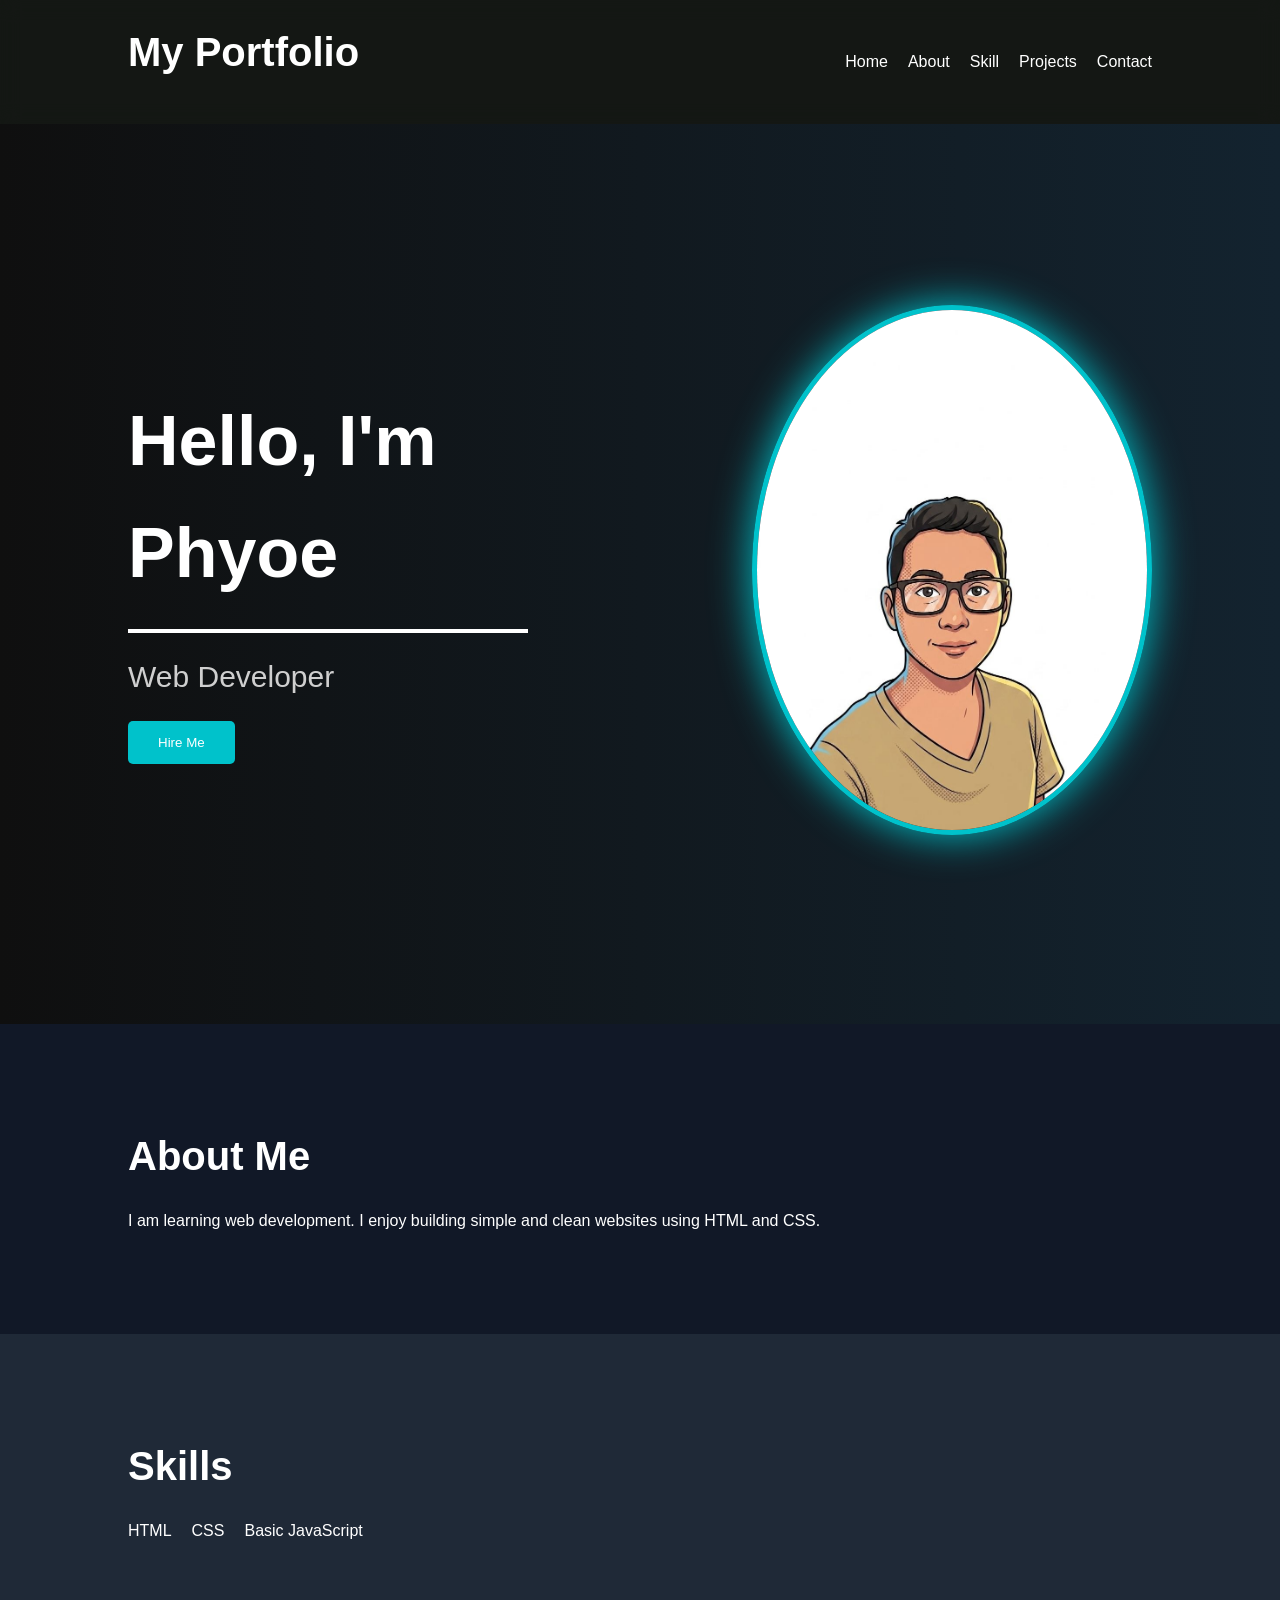
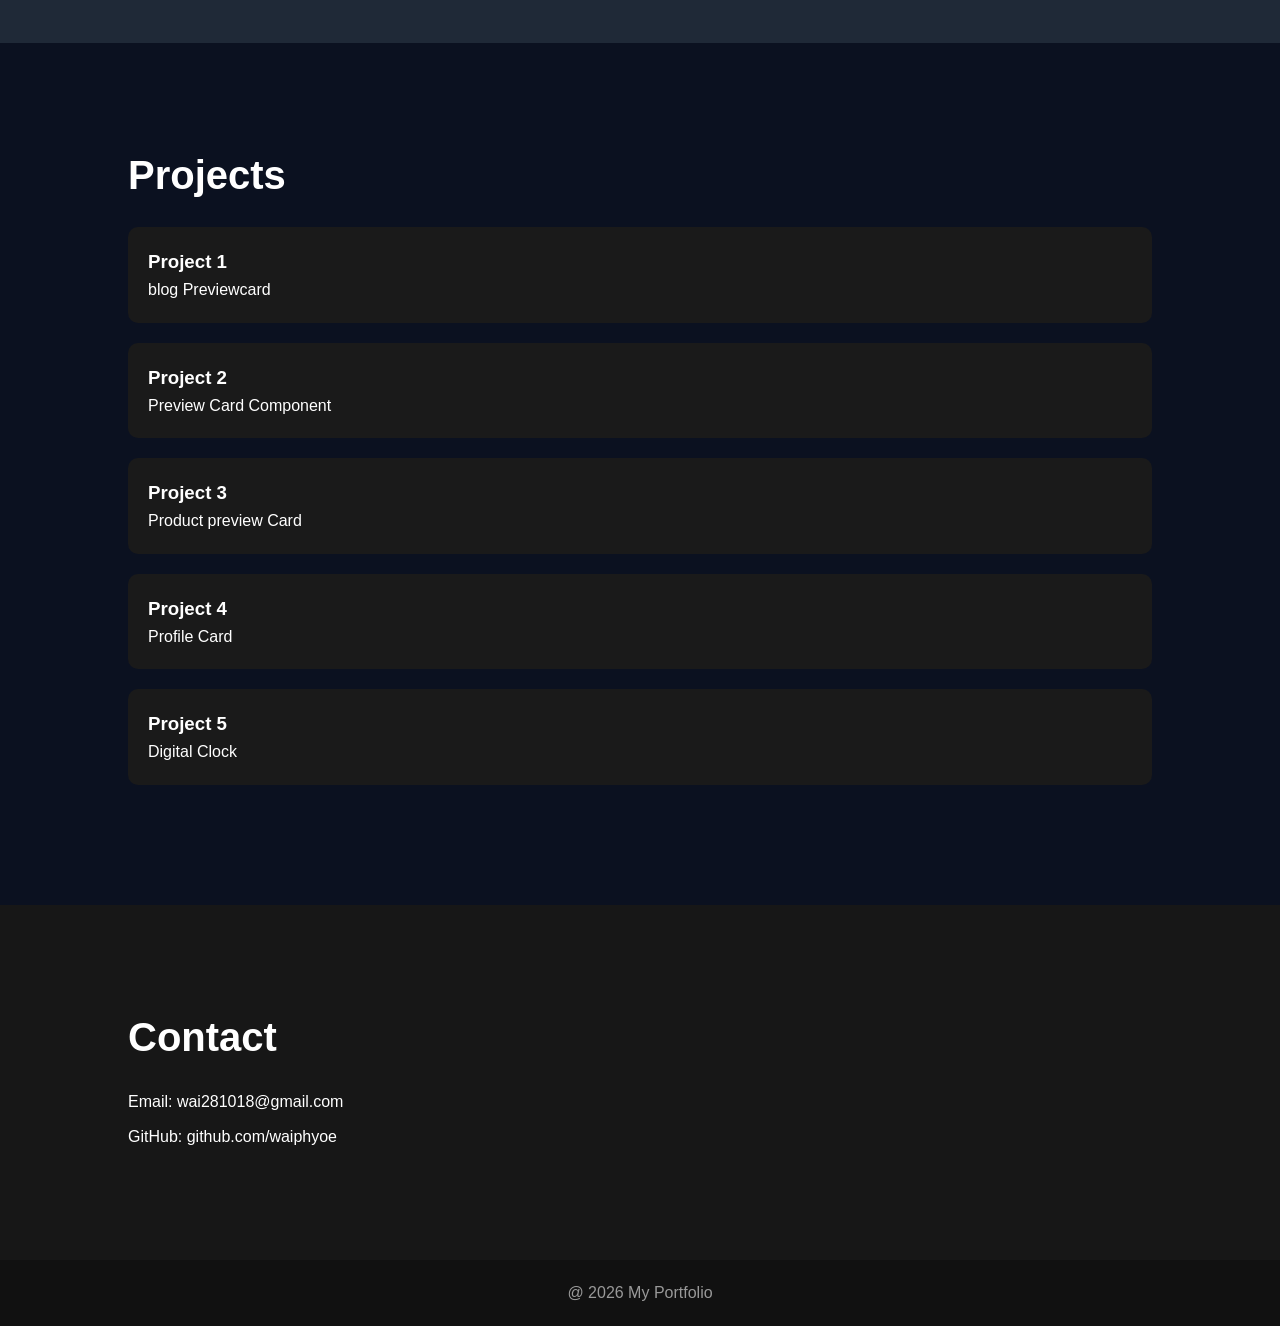
==== My-Portfolio/img_files/index.html @ e4ada7ff "feat : index.html" ====
<!doctype html>
<html lang="en">
  <head>
    <meta charset="UTF-8" />
    <meta name="viewport" content="width=device-width, initial-scale=1.0" />
    <title>My Portfolio</title>
    <link rel="stylesheet" href="style.css" />
    <link rel="icon" href="img.jpg" type="image/jpg" />
  </head>
  <body>
    <header>
      <nav>
        <h2>My Portfolio</h2>
        <ul>
          <li><a href="#home">Home</a></li>
          <li><a href="#about">About</a></li>
          <li><a href="#skill">Skill</a></li>
          <li><a href="#projects">Projects</a></li>
          <li><a href="#contact">Contact</a></li>
        </ul>
      </nav>
    </header>

    <section id="home">

    <div class="home-text">
        <h1>Hello, I'm Phyoe</h1>
        <hr>
        <p>Web Developer</p>

        <button>Hire Me</button>
    </div>

    <div class="home-image">
        <img src="img2.jpg" alt="Phyoe's Avatar">
    </div>

</section>

    <section id="about">
      <h2>About Me</h2>
      <p>
        I am learning web development. I enjoy building simple and clean
        websites using HTML and CSS.
      </p>
    </section>

    <section id="skills">
      <h2>Skills</h2>
      <ul>
        <li>HTML</li>
        <li>CSS</li>
        <li>Basic JavaScript</li>
      </ul>
    </section>

    <section id="projects">
      <h2>Projects</h2>
      <a href="https://wai281018-web.github.io/project-testing/blog-previewcard/index.html" target="_blank" class="project-link"><div class="project-card">
        <h3>Project 1</h3>
        <p>blog Previewcard</p>
      </div>
    </a>

      
<a href="http://127.0.0.1:5500/preview-card-component/index.html" target="_blank" class="project-link"> 
  <div class="project-card">
        <h3>Project 2</h3>
        <p>Preview Card Component</p>
      </div>
</a>
     <a href="http://127.0.0.1:5500/product-preview-card/index.html" target="_blank" class="project-link"> <div class="project-card">
        <h3>Project 3</h3>
        <p>Product preview Card</p>
      </div>
</a>
      <a href="http://127.0.0.1:5500/profile-card/index.html" target="_blank" class="project-link">
        <div class="project-card">
        <h3>Project 4</h3>
        <p>Profile Card</p>
      </div></a>
      
<a href="http://127.0.0.1:5500/Digital-clock.html" target="_blank" class="project-link"> 
  <div class="project-card">
        <h3>Project 5</h3>
        <p>Digital Clock</p>
      </div></a>
     
    </section>

    <section id="contact">
      <h2>Contact</h2>
      <p>Email: wai281018@gmail.com</p>
      <p>GitHub: github.com/waiphyoe</p>
    </section>

    <footer>
      <p>@ 2026 My Portfolio</p>
    </footer>
  </body>
</html>
---- My-Portfolio/img_files/style.css ----
*{
    margin: 0;
    padding: 0;
    box-sizing: border-box;
}
body{
    background-color: rgb(40, 47, 40);
    color: white;
    font-family: Arial, Helvetica, sans-serif;
    line-height: 1.6;
}
header{
    background: rgba(0, 0, 0, 0.5);
    padding: 20px 10%;
    position: sticky;
    top: 0;
    backdrop-filter: blur(10px);
}
nav{
    display: flex;
    justify-content: space-between;
    align-items: center;
}
nav ul{
    display: flex;
    gap: 20px;
    list-style: none;
}
nav a{
    text-decoration: none;
    color: white;
    transition: 0.3s;

}
nav a:hover{
    color: #020c0c;
}
section{
    padding: 100px 10%;

}
#home{
    min-height: 100vh;
    display: flex;
    justify-content: center;
    align-items: center;
    gap: 120px;
    padding: 0 10%;
    background: linear-gradient(to right, #0f0f0f, #13232f);
}

.home-text h1{
    font-size: 70px;
    margin-bottom: 20px;
}

.home-text hr{
    width: 400px;
    border: 2px solid white;
    margin-bottom: 20px;
}

.home-text p{
    font-size: 30px;
    color: #cfcfcf;
    margin-bottom: 20px;
}

button{
    padding: 14px 30px;
    border: none;
    background-color: #00c2cb;
    color: white;
    border-radius: 5px;
    cursor: pointer;
    transition: 0.3s;
}

button:hover{
    background-color: #00a0a8;
}

.home-image img{
    width: 400px;
    border-radius: 50%;
    border: 5px solid #00c2cb;
    box-shadow: 0 0 40px #00c2cb;
}
#about{
background-color: #111827;
}


h2{
    font-size: 40px;
    margin-bottom: 20px;
}
#skills{
    background-color: #1f2937;
}
#skills ul{
    display: flex;
    gap: 20px;
    flex-wrap: wrap;
    list-style: none;
    
}
#skill li{
    background-color: #1c1c1c;
    padding: 10px 20px;
    border-radius: 5px;
}
.project-link{
    text-decoration: none;
    color: white;
}

.project-card{
    background-color: #1a1a1a;
    padding: 20px;
    margin-bottom: 20px;
    border-radius: 10px;
    transition: 0.3s;
}

.project-card:hover{
    transform: translateY(-5px);
    border: 1px solid #00c2cb;
}
#projects{
    background-color: #0b1120;
}
#projects div{
    background-color: #1a1a1a;
    padding: 20px;
    margin-bottom: 20px;
    border-radius: 10px;
    transition: 0.3s;
}
#projects div:hover{
    transform: translateY(-5px);

}
#contact{
    background-color: #171717;
}
#contact p{
    margin-bottom: 10px;
}
footer{
    text-align: center;
    padding: 20px;
    background-color: #111;
    color: #999;
}
@media(max-width: 768px){
    nav{
        flex-direction: column;
        gap: 20px;
    }
    nav ul{
        flex-direction: column;
        align-items: center;
    }
    #home h1{
        font-size: 40px;
    }
    h2{
        font-size: 30px;
    }
}
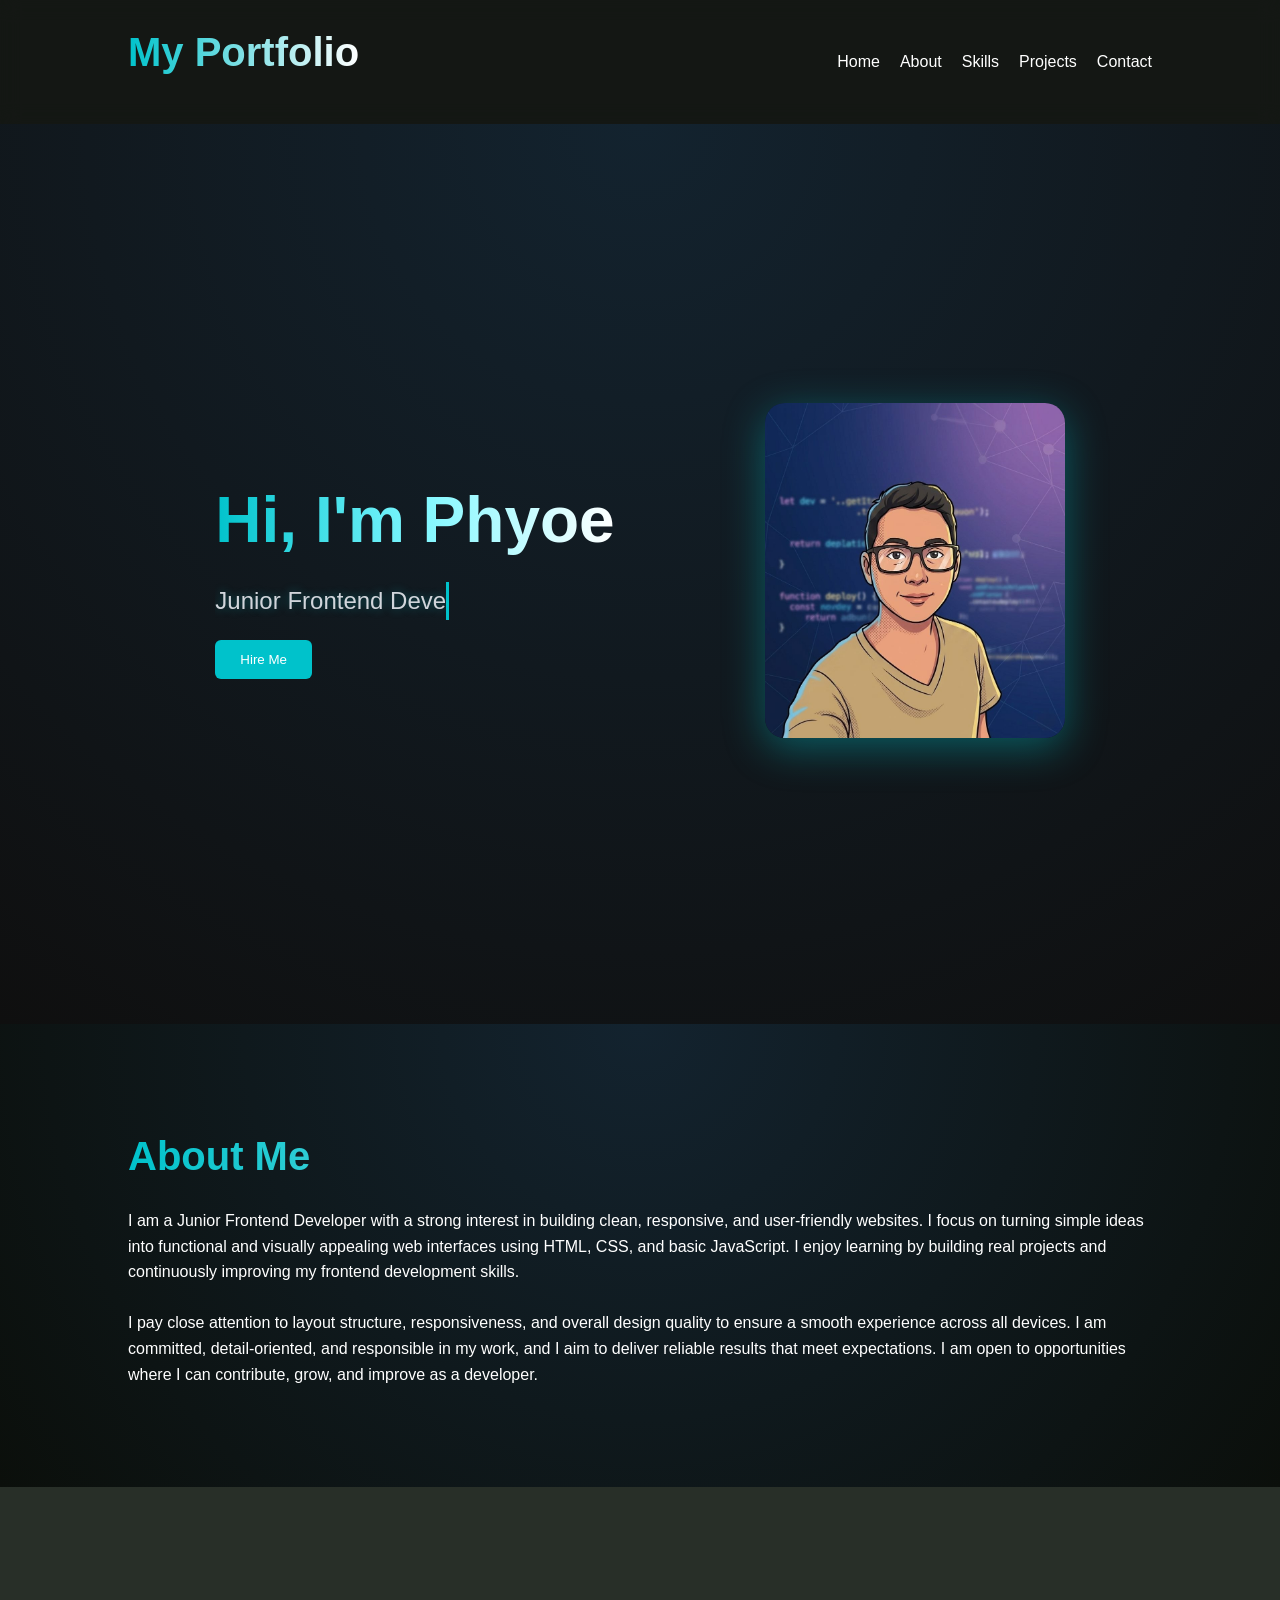
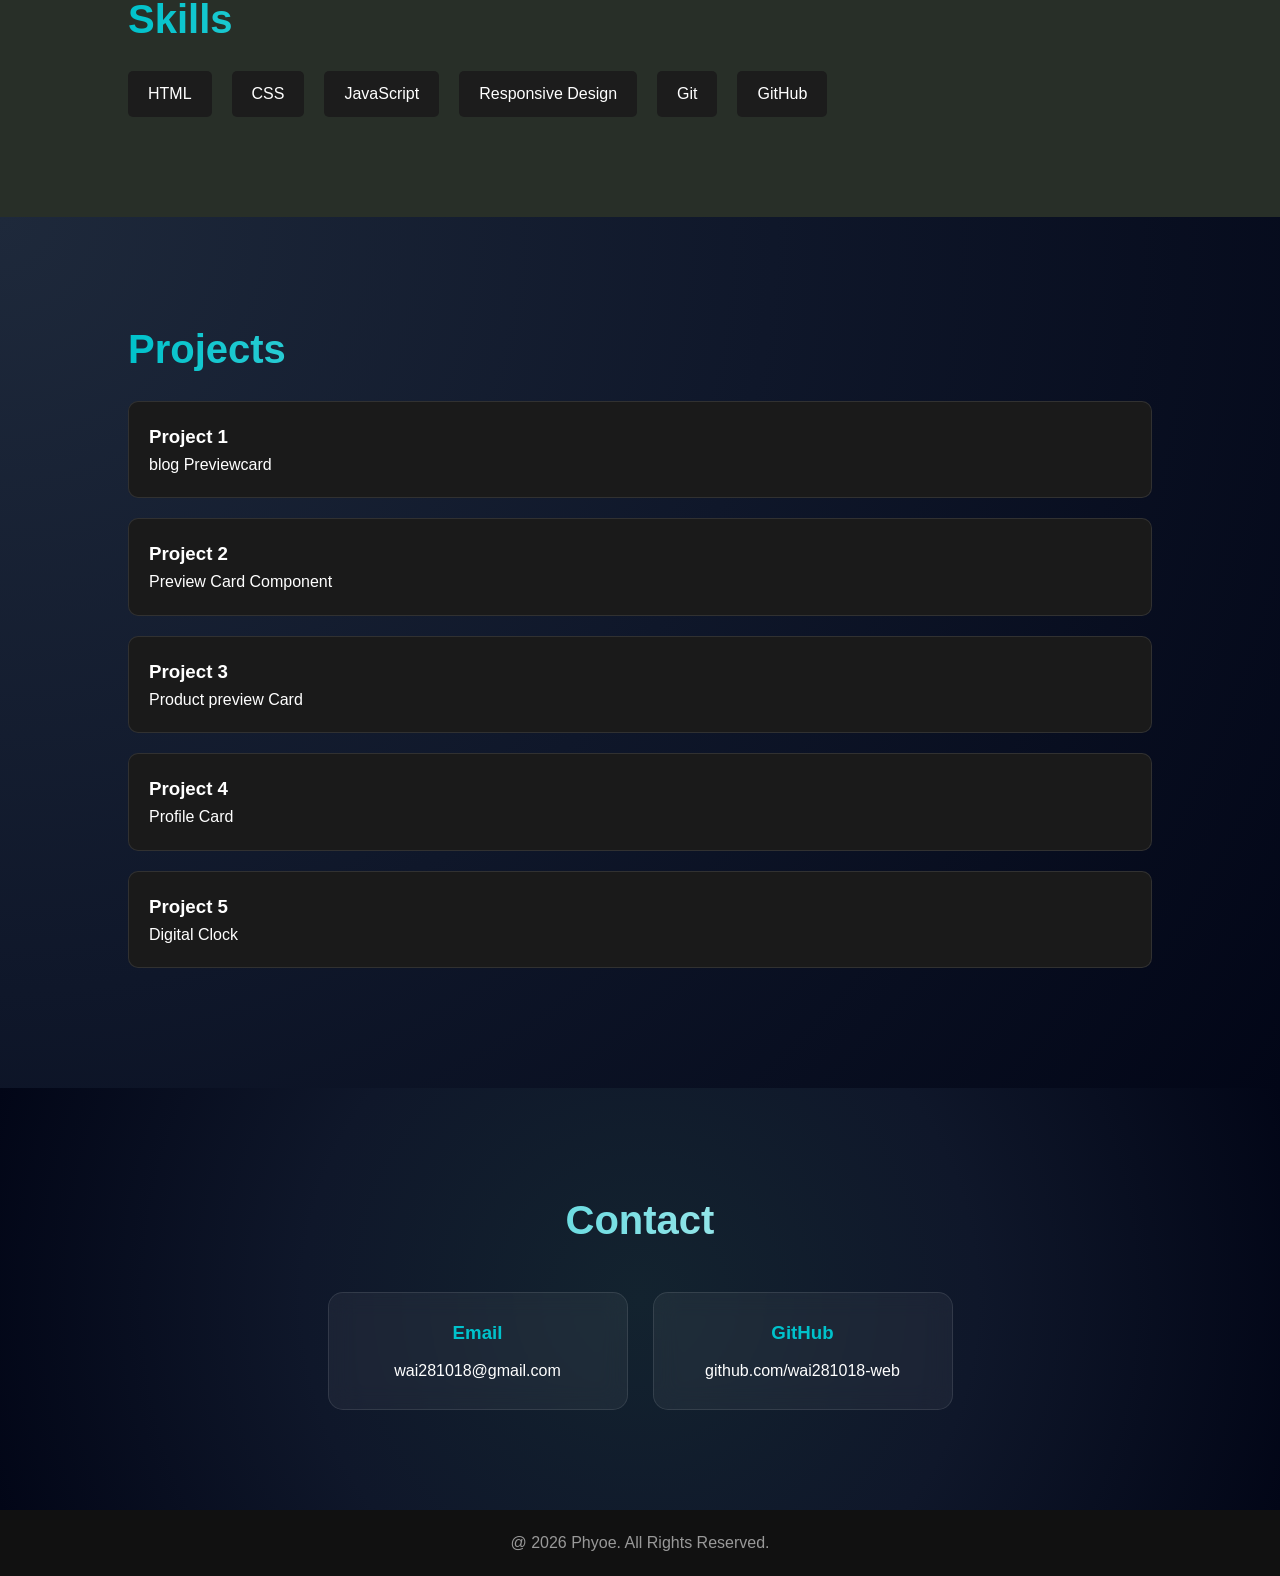
==== commit cf8e71c5: "feat : add index.html" ====
--- a/My-Portfolio/img_files/index.html
+++ b/My-Portfolio/img_files/index.html
@@ -14,34 +14,40 @@
         <ul>
           <li><a href="#home">Home</a></li>
           <li><a href="#about">About</a></li>
-          <li><a href="#skill">Skill</a></li>
+          <li><a href="#skills">Skills</a></li>
           <li><a href="#projects">Projects</a></li>
           <li><a href="#contact">Contact</a></li>
+         
         </ul>
       </nav>
     </header>
+    <section id="home">
+      <div class="home-text">
+        <h1>Hi, I'm Phyoe</h1>
+        <p class="typing-text">Junior Frontend Developer</p>
+        <button onclick="window.location.href='mailto:wai281018@gmail.com'">Hire Me</button>
+      </div>
 
-    <section id="home">
-
-    <div class="home-text">
-        <h1>Hello, I'm Phyoe</h1>
-        <hr>
-        <p>Web Developer</p>
-
-        <button>Hire Me</button>
-    </div>
-
-    <div class="home-image">
-        <img src="img2.jpg" alt="Phyoe's Avatar">
-    </div>
-
-</section>
-
+      <div class="home-image">
+        <img src="img3.jpg" alt="My Photo" />
+      </div>
+    </section>
     <section id="about">
       <h2>About Me</h2>
       <p>
-        I am learning web development. I enjoy building simple and clean
-        websites using HTML and CSS.
+        I am a Junior Frontend Developer with a strong interest in building
+        clean, responsive, and user-friendly websites. I focus on turning simple
+        ideas into functional and visually appealing web interfaces using HTML,
+        CSS, and basic JavaScript. I enjoy learning by building real projects
+        and continuously improving my frontend development skills.
+      </p>
+      <br />
+      <p>
+        I pay close attention to layout structure, responsiveness, and overall
+        design quality to ensure a smooth experience across all devices. I am
+        committed, detail-oriented, and responsible in my work, and I aim to
+        deliver reliable results that meet expectations. I am open to
+        opportunities where I can contribute, grow, and improve as a developer.
       </p>
     </section>
 
@@ -50,52 +56,131 @@
       <ul>
         <li>HTML</li>
         <li>CSS</li>
-        <li>Basic JavaScript</li>
+        <li>JavaScript</li>
+        <li>Responsive Design</li>
+        <li>Git</li>
+        <li>GitHub</li>
       </ul>
     </section>
 
     <section id="projects">
       <h2>Projects</h2>
-      <a href="https://wai281018-web.github.io/project-testing/blog-previewcard/index.html" target="_blank" class="project-link"><div class="project-card">
-        <h3>Project 1</h3>
-        <p>blog Previewcard</p>
-      </div>
-    </a>
+      <a
+        href="https://wai281018-web.github.io/project-testing/blog-previewcard/index.html"
+        target="_blank"
+        class="project-link"
+        ><div class="project-card">
+          <h3>Project 1</h3>
+          <p>blog Previewcard</p>
+        </div>
+      </a>
 
-      
-<a href="http://127.0.0.1:5500/preview-card-component/index.html" target="_blank" class="project-link"> 
-  <div class="project-card">
-        <h3>Project 2</h3>
-        <p>Preview Card Component</p>
-      </div>
-</a>
-     <a href="http://127.0.0.1:5500/product-preview-card/index.html" target="_blank" class="project-link"> <div class="project-card">
-        <h3>Project 3</h3>
-        <p>Product preview Card</p>
-      </div>
-</a>
-      <a href="http://127.0.0.1:5500/profile-card/index.html" target="_blank" class="project-link">
+      <a
+        href="https://wai281018-web.github.io/project-testing/preview-card-component/index.html"
+        target="_blank"
+        class="project-link"
+      >
         <div class="project-card">
-        <h3>Project 4</h3>
-        <p>Profile Card</p>
-      </div></a>
-      
-<a href="http://127.0.0.1:5500/Digital-clock.html" target="_blank" class="project-link"> 
-  <div class="project-card">
-        <h3>Project 5</h3>
-        <p>Digital Clock</p>
-      </div></a>
-     
+          <h3>Project 2</h3>
+          <p>Preview Card Component</p>
+        </div>
+      </a>
+      <a
+        href="https://wai281018-web.github.io/project-testing/product-preview-card/index.html"
+        target="_blank"
+        class="project-link"
+      >
+        <div class="project-card">
+          <h3>Project 3</h3>
+          <p>Product preview Card</p>
+        </div>
+      </a>
+      <a
+        href="https://wai281018-web.github.io/project-testing/profile-card/index.html"
+        target="_blank"
+        class="project-link"
+      >
+        <div class="project-card">
+          <h3>Project 4</h3>
+          <p>Profile Card</p>
+        </div></a
+      >
+
+      <a
+        href="https://wai281018-web.github.io/project-testing/Digital-clock.html"
+        target="_blank"
+        class="project-link"
+      >
+        <div class="project-card">
+          <h3>Project 5</h3>
+          <p>Digital Clock</p>
+        </div></a
+      >
     </section>
 
     <section id="contact">
-      <h2>Contact</h2>
-      <p>Email: wai281018@gmail.com</p>
-      <p>GitHub: github.com/waiphyoe</p>
-    </section>
+  <h2>Contact</h2>
+
+  <div class="contact-container">
+    <div class="contact-card">
+      <h3>Email</h3>
+      <p>
+        <a href="mailto:wai281018@gmail.com">
+          wai281018@gmail.com
+        </a>
+      </p>
+    </div>
+
+    <div class="contact-card">
+      <h3>GitHub</h3>
+      <p>
+        <a href="https://github.com/wai281018-web" target="_blank">
+          github.com/wai281018-web
+        </a>
+      </p>
+    </div>
+  </div>
+</section>
 
     <footer>
-      <p>@ 2026 My Portfolio</p>
+      <p>@ 2026 Phyoe. All Rights Reserved.</p>
     </footer>
+
+    <script>
+      const texts = [
+        "Junior Frontend Developer",
+        "Frontend Enthusiast",
+        "Responsive Web Designer",
+      ];
+
+      let count = 0;
+      let index = 0;
+      let currentText = "";
+      let letter = "";
+
+      function type() {
+        if (count === texts.length) {
+          count = 0;
+        }
+
+        currentText = texts[count];
+        letter = currentText.slice(0, ++index);
+
+        document.querySelector(".typing-text").textContent = letter;
+
+        if (letter.length === currentText.length) {
+          count++;
+          index = 0;
+
+          setTimeout(type, 1200);
+        } else {
+          setTimeout(type, 100);
+        }
+      }
+
+      type();
+
+
+    </script>
   </body>
 </html>
--- a/My-Portfolio/img_files/style.css
+++ b/My-Portfolio/img_files/style.css
@@ -1,171 +1,305 @@
-*{
-    margin: 0;
-    padding: 0;
-    box-sizing: border-box;
-}
-body{
-    background-color: rgb(40, 47, 40);
-    color: white;
-    font-family: Arial, Helvetica, sans-serif;
-    line-height: 1.6;
-}
-header{
-    background: rgba(0, 0, 0, 0.5);
-    padding: 20px 10%;
-    position: sticky;
-    top: 0;
-    backdrop-filter: blur(10px);
-}
-nav{
-    display: flex;
-    justify-content: space-between;
+* {
+  margin: 0;
+  padding: 0;
+  box-sizing: border-box;
+}
+body {
+  background-color: rgb(40, 47, 40);
+  color: white;
+  font-family: Arial, Helvetica, sans-serif;
+  line-height: 1.6;
+}
+
+html {
+  scroll-behavior: smooth;
+}
+
+@keyframes fadeLeft {
+  from {
+    opacity: 0;
+    transform: translateX(-60px);
+  }
+  to {
+    opacity: 1;
+    transform: translateX(0);
+  }
+}
+@keyframes fadeRight {
+  from {
+    opacity: 0;
+    transform: translateX(60px);
+  }
+  to {
+    opacity: 1;
+    transform: translateX(0);
+  }
+}
+@keyframes fadeDown {
+  from {
+    opacity: 0;
+    transform: translateY(-30px);
+  }
+  to {
+    opacity: 1;
+    transform: translateY(0);
+  }
+}
+header {
+  background: rgba(0, 0, 0, 0.5);
+  padding: 20px 10%;
+  position: sticky;
+  top: 0;
+  backdrop-filter: blur(10px);
+  animation: fadeDown 1s ease;
+  z-index: 1000;
+}
+nav {
+  display: flex;
+  justify-content: space-between;
+  align-items: center;
+}
+nav ul {
+  display: flex;
+  gap: 20px;
+  list-style: none;
+}
+nav a {
+  text-decoration: none;
+  color: white;
+  transition: 0.3s;
+}
+nav a:hover {
+  color: #2a6464;
+}
+section {
+  padding: 100px 10%;
+}
+#home {
+  min-height: 100vh;
+  display: flex;
+  justify-content: center;
+  align-items: center;
+  gap: 150px;
+  padding: 0 5%;
+  background: radial-gradient(circle at top, #13232f, #0f0f0f);
+}
+.home-image {
+  animation: fadeRight 1.2s ease;
+}
+.home-text {
+  max-width: 500px;
+  animation: fadeLeft 1.2s ease;
+}
+.typing-text {
+  font-size: 24px;
+  color: #d1d5db;
+  margin-bottom: 20px;
+  border-right: 3px solid #00c2cb;
+  width: fit-content;
+  white-space: nowrap;
+  overflow: hidden;
+}
+.home-text h1 {
+  font-size: 64px;
+  margin-bottom: 10px;
+  background: linear-gradient(to right, #00c2cb, #7cf7ff, #ffffff);
+  -webkit-background-clip: text;
+  -webkit-text-fill-color: transparent;
+}
+
+.home-text p {
+  font-size: 24px;
+  color: #d1d5db;
+  text-shadow: 0 0 10px rgba(0, 194, 203, 0.4);
+  margin-bottom: 20px;
+}
+
+button {
+  padding: 12px 25px;
+  border: none;
+  background-color: #00c2cb;
+  color: white;
+  border-radius: 6px;
+  cursor: pointer;
+  transition: 0.3s;
+}
+
+button:hover {
+  background-color: #00a0a8;
+}
+
+.home-image img {
+  width: 300px;
+  border-radius: 20px;
+  box-shadow: 0 10px 40px rgba(0, 194, 203, 0.4);
+}
+#about {
+  background: radial-gradient(circle at top, #13232f, #0b0f0b);
+  color: white;
+}
+
+h2 {
+  font-size: 40px;
+  margin-bottom: 20px;
+  background: linear-gradient(to right, #00c2cb, #ffffff);
+  -webkit-background-clip: text;
+  -webkit-text-fill-color: transparent;
+}
+#skills {
+  background:
+    linear-gradient(rgba(0, 0, 0, 0.7), rgba(0, 0, 0, 0.7)),
+    url(../img_files/code.jpg);
+  background-size: cover;
+  background-position: center;
+  background-repeat: no-repeat;
+  background-attachment: fixed;
+}
+
+#skills ul {
+  display: flex;
+  gap: 20px;
+  flex-wrap: wrap;
+  list-style: none;
+}
+#skills li {
+  background-color: #1c1c1c;
+  padding: 10px 20px;
+  border-radius: 5px;
+}
+.project-link {
+  text-decoration: none;
+  color: white;
+}
+
+.project-card {
+  background-color: #1a1a1a;
+  padding: 20px;
+  margin-bottom: 20px;
+  border-radius: 10px;
+  transition: 0.3s;
+}
+
+.project-card:hover {
+  transform: translateY(-5px);
+  border: 1px solid #00c2cb;
+}
+#projects {
+  background: radial-gradient(circle at top left, #1e293b, #0f172a, #020617);
+}
+.project-card {
+  background: rgba(255, 255, 255, 0.05);
+  backdrop-filter: blur(10px);
+  border: 1px solid rgba(255, 255, 255, 0.1);
+}
+#projects div {
+  background-color: #1a1a1a;
+  padding: 20px;
+  margin-bottom: 20px;
+  border-radius: 10px;
+  transition: 0.3s;
+}
+#projects div:hover {
+  transform: translateY(-5px);
+}
+#contact {
+  background: radial-gradient(circle at center, #13232f, #0f172a, #020617);
+  text-align: center;
+}
+
+.contact-container {
+  display: flex;
+  justify-content: center;
+  gap: 25px;
+  flex-wrap: wrap;
+  margin-top: 40px;
+}
+
+.contact-card {
+  background: rgba(255, 255, 255, 0.05);
+  backdrop-filter: blur(12px);
+  border: 1px solid rgba(255, 255, 255, 0.1);
+  border-radius: 15px;
+  padding: 25px;
+  width: 300px;
+  transition: all 0.3s ease;
+}
+
+.contact-card:hover {
+  transform: translateY(-8px);
+  border-color: #00c2cb;
+  box-shadow: 0 10px 30px rgba(0, 194, 203, 0.25);
+}
+
+.contact-card h3 {
+  margin-bottom: 10px;
+  color: #00c2cb;
+}
+
+.contact-card a {
+  color: white;
+  text-decoration: none;
+}
+
+.contact-card a:hover {
+  color: #00c2cb;
+}
+footer {
+  text-align: center;
+  padding: 20px;
+  background-color: #111;
+  color: #999;
+}
+@media (max-width: 768px) {
+  nav {
+    flex-direction: column;
+    gap: 15px;
+  }
+
+  nav ul {
+    flex-wrap: wrap;
+    justify-content: center;
+    gap: 15px;
+  }
+
+  #home {
+    flex-direction: column-reverse;
+    gap: 30px;
+    text-align: center;
+    padding: 100px 20px;
+  }
+
+  .home-text {
+    max-width: 100%;
+  }
+
+  .home-text h1 {
+    font-size: 42px;
+  }
+
+  .typing-text,
+  .home-text p {
+    font-size: 20px;
+  }
+
+  .home-image img {
+    width: 220px;
+  }
+
+  section {
+    padding: 80px 20px;
+  }
+
+  h2 {
+    font-size: 32px;
+  }
+
+  .contact-container {
+    flex-direction: column;
     align-items: center;
-}
-nav ul{
-    display: flex;
-    gap: 20px;
-    list-style: none;
-}
-nav a{
-    text-decoration: none;
-    color: white;
-    transition: 0.3s;
-
-}
-nav a:hover{
-    color: #020c0c;
-}
-section{
-    padding: 100px 10%;
-
-}
-#home{
-    min-height: 100vh;
-    display: flex;
-    justify-content: center;
-    align-items: center;
-    gap: 120px;
-    padding: 0 10%;
-    background: linear-gradient(to right, #0f0f0f, #13232f);
-}
-
-.home-text h1{
-    font-size: 70px;
-    margin-bottom: 20px;
-}
-
-.home-text hr{
-    width: 400px;
-    border: 2px solid white;
-    margin-bottom: 20px;
-}
-
-.home-text p{
-    font-size: 30px;
-    color: #cfcfcf;
-    margin-bottom: 20px;
-}
-
-button{
-    padding: 14px 30px;
-    border: none;
-    background-color: #00c2cb;
-    color: white;
-    border-radius: 5px;
-    cursor: pointer;
-    transition: 0.3s;
-}
-
-button:hover{
-    background-color: #00a0a8;
-}
-
-.home-image img{
-    width: 400px;
-    border-radius: 50%;
-    border: 5px solid #00c2cb;
-    box-shadow: 0 0 40px #00c2cb;
-}
-#about{
-background-color: #111827;
-}
-
-
-h2{
-    font-size: 40px;
-    margin-bottom: 20px;
-}
-#skills{
-    background-color: #1f2937;
-}
-#skills ul{
-    display: flex;
-    gap: 20px;
-    flex-wrap: wrap;
-    list-style: none;
-    
-}
-#skill li{
-    background-color: #1c1c1c;
-    padding: 10px 20px;
-    border-radius: 5px;
-}
-.project-link{
-    text-decoration: none;
-    color: white;
-}
-
-.project-card{
-    background-color: #1a1a1a;
-    padding: 20px;
-    margin-bottom: 20px;
-    border-radius: 10px;
-    transition: 0.3s;
-}
-
-.project-card:hover{
-    transform: translateY(-5px);
-    border: 1px solid #00c2cb;
-}
-#projects{
-    background-color: #0b1120;
-}
-#projects div{
-    background-color: #1a1a1a;
-    padding: 20px;
-    margin-bottom: 20px;
-    border-radius: 10px;
-    transition: 0.3s;
-}
-#projects div:hover{
-    transform: translateY(-5px);
-
-}
-#contact{
-    background-color: #171717;
-}
-#contact p{
-    margin-bottom: 10px;
-}
-footer{
-    text-align: center;
-    padding: 20px;
-    background-color: #111;
-    color: #999;
-}
-@media(max-width: 768px){
-    nav{
-        flex-direction: column;
-        gap: 20px;
-    }
-    nav ul{
-        flex-direction: column;
-        align-items: center;
-    }
-    #home h1{
-        font-size: 40px;
-    }
-    h2{
-        font-size: 30px;
-    }
-}+  }
+
+  .contact-card {
+    width: 100%;
+    max-width: 350px;
+  }
+}
